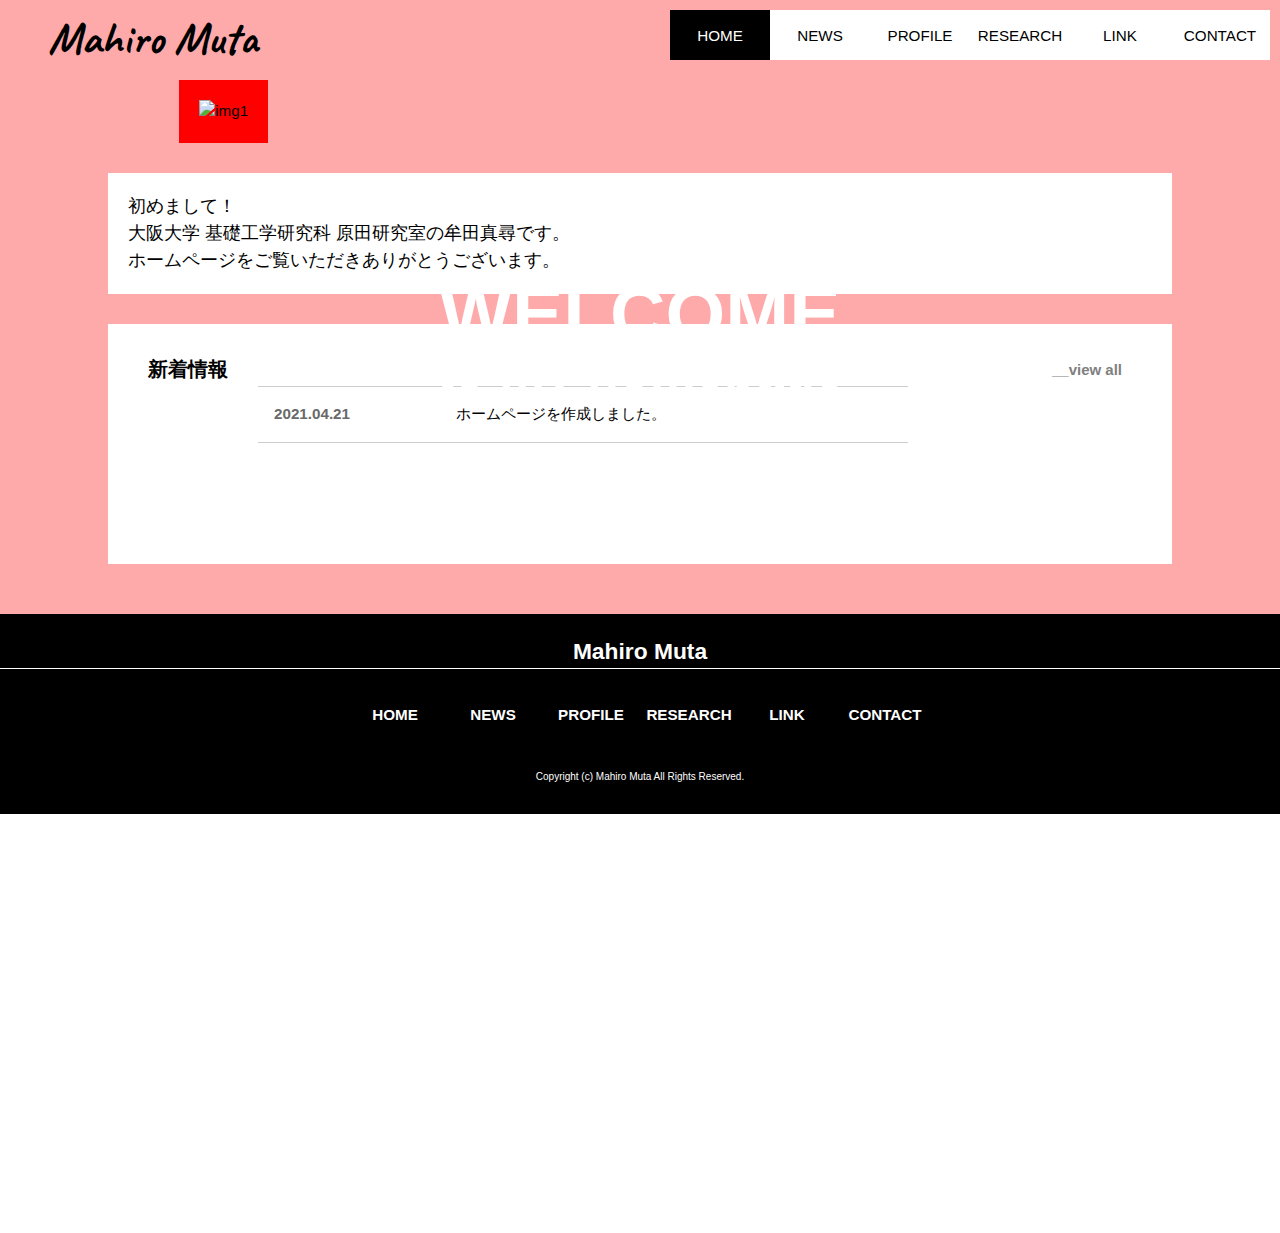
==== index.html @ 73034e50 "first_commit" ====
<!DOCTYPE html>
<html lang="ja">
<head>
    <meta charset="UTF-8">
    <meta http-equiv="X-UA-Compatible" content="IE=edge">
    <meta name="viewport" content="width=device-width, initial-scale=1, maximum-scale=1">
    <title>MahiroMuta_HP</title>
    <link rel="stylesheet" href="css/home.css">
    <link rel="stylesheet" href="css/index.css">
    <link href="https://fonts.googleapis.com/css?family=Caveat" rel="stylesheet">
    <link rel="stylesheet" media="screen and (max-width:1000px)" href="index2.css">
    <link rel="stylesheet" media="screen and (max-width:600px)" href="home2.css">

</head>
<body>
<div id="pagebody">

    <!-- ヘッダー -->
    <div id="header">
        <div class="navbar">
            <div class="name">
                <h1><a href="index.html">Mahiro Muta</a></h1>
            </div>

            <!-- メインメニュー -->
            <ul id="menu">
                <li><a href="index.html"><div class="selected">HOME</div></a></li>
                <li><a href="news.html">NEWS</a></li>
                <li><a href="profile.html">PROFILE</a></li>
                <li><a href="research.html">RESEARCH</a></li>
                <li><a href="link.html">LINK</a></li>
                <li><a href="contact.html">CONTACT</a></li>
            </ul>
            <!-- スマホ用 -->
            <div class="hamburger-menu">
                <input type="checkbox" id="menu-btn-check">
                <label for="menu-btn-check" class="menu-btn"><span></span></label>
                <div class="menu-content">
                    <ul id="menu_min">
                        <li><a href="index.html">HOME</a></li>
                        <li><a href="news.html">NEWS</a></li>
                        <li><a href="profile.html">PROFILE</a></li>
                        <li><a href="research.html">RESEARCH</a></li>
                        <li><a href="link.html">LINK</a></li>
                        <li><a href="contact.html">CONTACT</a></li>
                    </ul>
                </div>
            </div>

        </div>
    </div>

        <!-- ヘッダ画像 -->
        <div class="square1"></div>
    <div id="img_index">
        <img src="./images/img_index1.png" alt="img1" class="ho_absolute">
        <h2>WELCOME</h2>
        <p>to my homepage</p>
    </div>


    <!-- テキスト -->
    <div class="content">
        <div class="content1">
            <p>初めまして！<br>
            大阪大学 基礎工学研究科 原田研究室の牟田真尋です。<br>
            ホームページをご覧いただきありがとうございます。</p>
        </div>
        <div class="content2">
            <li><h3>新着情報</h3></li>
            <a href="news.html"><h4>__view all</h4></a>
            <li><table class="itable">
                <tr>
                    <th>2021.04.21</th>
                    <td>ホームページを作成しました。</td>
                </tr>
            </table></li>
        </div>
    </div>

    <footer>
        <div class="footer1">
            <h2>Mahiro Muta</h2>
        </div>

        <div class="footer2">
            <ul id="footermenu">
                <li><a href="index.html">HOME</a></li>
                <li><a href="news.html">NEWS</a></li>
                <li><a href="profile.html">PROFILE</a></li>
                <li><a href="research.html">RESEARCH</a></li>
                <li><a href="link.html">LINK</a></li>
                <li><a href="contact.html">CONTACT</a></li>
            </ul>
        </div>
        <!-- スマホ用 -->
        <div class="footer2_min">
            <ul id="footermenu_min">
                <li><a href="index.html">HOME</a></li>
                <li><a href="news.html">NEWS</a></li>
                <li><a href="profile.html">PROFILE</a></li>
                <li><a href="research.html">RESEARCH</a></li>
                <li><a href="link.html">LINK</a></li>
                <li><a href="contact.html">CONTACT</a></li>
            </ul>
        </div>

        <div class="footer3">
            Copyright (c) Mahiro Muta All Rights Reserved.
        </div>

    </footer>
    
</div>
</body>
</html>
---- css/home.css ----
@charset "utf-8";

/*============================================
全般的なスタイル
============================================*/
* {
	margin:0; padding:0; 		/*全要素のマージン・パディングをリセット*/
}

body{
    background-color: #ffffff;    /*ページ全体の背景色*/
    font-size:95%;       /* フォントサイズを95%にする */
    font-family: "MS ゴシック",sans-serif;   /* フォントの種類をゴシック系にする */
    line-height:1.5;     /* 行の高さを1.5倍にする */
    color: #000000;
}

div#pagebody {
    width: 100%; margin: 0 auto;
    background-color:#ffaaaa;		/*内容全体の背景色*/
}

/*============================================
メインメニュー
============================================*/
ul#menu{
    width: 600px; height: 50px;
    margin: 10px;
    margin-left: auto;
}

#menu li{
    list-style-type: none;   /*リストマーカー無し*/
    display: inline;    /*インライン表示*/
    float: left;
}

#menu li a{
	color:#000000;		/*文字色*/
    display:block;			/*リンク部分をブロック表示にする*/
	width:100px; height:20px;	/*幅と高さ*/
    background-color:#ffffff;	/*背景色*/
    padding:15px 0px;	/*パディング*/
    text-align:center;		/*テキストをセンター揃えにする*/
	text-decoration:none;		/*リンク部分を下線無しにする*/
}

.selected{
    color:#ffffff;
    background-color: black;
    padding: 15px 0px;
    margin: -15px 0px;
    width:100px; height:20px;	/*幅と高さ*/
}

#menu li a:hover{
    background-color: #eeeeee;
}


img {border:0;} 				/*画像のボーダーを0にする*/

.navbar {
    margin: 0 auto;
    padding: 0;
    display:flex;		
}

.name{
    color: #000000;
	width:300px; height:70px;	/*幅と高さ*/
    text-align: center;
    font-family: sans-serif;
}
.name h1{
    padding: 15px;
    font-size: 45px;
    font-weight: bold;
    padding: 5px 0px 0px 5px;
    font-family: 'Caveat', cursive;
}

.name a{
	color:#000000;		/*文字色*/
    display:block;			/*リンク部分をブロック表示にする*/
    text-align:center;		/*テキストをセンター揃えにする*/
	text-decoration:none;		/*リンク部分を下線無しにする*/
}

.name a:hover{
    color: #444444;
}


/*スマホ用メニューを表示させない*/
#menu_min {
	display: none;
}

#menu-btn-check {
    display: none;
}
/*============================================
ヘッダ画像
============================================*/
.ho_absolute{
    width: 70%;
    background-color: #ff0000;
    padding: 20px;
    margin-top: 10px;
    margin-left: 14%;
    margin-right: auto;
    position: relative;
}

#img_index h2{
    position: absolute;
    color: #ffffff;
    width: 100%;
    height: 100%;
    top: 20vw;
    text-align: center;
    font-weight: bold;
    font-size: 6vw;
    margin: 0;
    padding: 0;
}

#img_index p{
    position: absolute;
    color: #ffffff;
    width: 100%;
    height: 100%;
    top: 26vw;
    text-align: center;
    font-weight: bold;
    font-size: 4vw;
    margin: 0;
    padding: 0;
}


/*============================================
フッター
============================================*/

.footer1 h2{
    color: #ffffff;
    text-align: center;
    font-weight: bold;
    display: block;
    border-bottom: 1px solid #ffffff;
}

ul#footermenu{
    width: 588px; height: 30px;
    margin-right: auto;
    margin-left: auto;
}

#footermenu li{
    list-style-type: none;   /*リストマーカー無し*/
    display: inline;    /*インライン表示*/
    float: left;
}

#footermenu li a{
	color:#ffffff;		/*文字色*/
    font-weight: bold;
    display:block;			/*リンク部分をブロック表示にする*/
    width:90px; height:30px;	/*幅と高さ*/
    margin: 0px 4px;
    padding: 35px 0px 0px 0px;
    text-align:center;	/*テキストをセンター揃えにする*/
	text-decoration:none;		/*リンク部分を下線無しにする*/
}

#footermenu li a:hover{
    color: #777777;
}

.footer3{
    color: #ffffff;
    text-align: center;
    padding: 70px 0px 10px 0px ;
    font-size: 10px;
}

footer{
    background-color: black;
    margin: 50px 0px 0px 0px;
    padding: 20px 0px 20px 0px;
}

/*スマホ用メニューを表示させない*/
#footermenu_min {
	display: none;
}
---- css/index.css ----
@charset "utf-8";

/*============================================
HOME
============================================*/

.content1{
    width: 80%;
    background-color: #ffffff;
    margin-left: auto;
    margin-right: auto;
    margin-top: 30px;
    padding: 20px;
    margin-bottom: 30px;
    font-size: 18px;
    text-align: left;
}

.content2{
    width: 80%; height: 200px;
    background-color: #ffffff;
    margin-left: auto;
    margin-right: auto;
    padding: 20px;
    margin-top: 20px;
    margin-bottom: 30px;
}

.content2 li{
    float: left;
    list-style: none;
}

.content2 a{
    display: block;
    width: 100px;
    margin-right: 10px;
    margin-left: auto;
    margin-top: 10px;
    padding: 5px;
    font-size: 15px;
    color: gray;
    text-decoration:none;		/*リンク部分を下線無しにする*/
    text-align: center;
    position: relative;
}

.content2 a:hover{
    color: #111111;
}

table {
    border-collapse: collapse;
    width: 650px;
    margin-left: auto;
    margin-right: auto;
}

th {
    padding: 1rem 0 1rem 1rem;
    color: dimgray;
    border-top: 1px solid #cccccc;
    border-bottom: 1px solid #cccccc;
    vertical-align: top;
    text-align: left;
}

td {
    padding: 1rem 0 1rem 0;
    border-top: 1px solid #cccccc;
    border-bottom: 1px solid #cccccc;
    text-align: left;
}

h3{
    font-size: 20px;
    width: 80px;
    margin: 10px 30px 20px 20px;
    text-align: center;
}
---- index2.css ----
@charset "utf-8";

/*メニューバー*/
.menu-btn {
    position: fixed;
    top: 10px;
    right: 10px;
    display: flex;
    height: 60px;
    width: 60px;
    justify-content: center;
    align-items: center;
    z-index: 90;
    background-color: #ff0000;
}

.menu-content {
    width: 30%;
    height: 400px;
    position: fixed;
    top: 0;
    left: 100%;
    z-index: 80;
    background-color: #ff0000;
    transition: all 0.5s;/*アニメーション設定*/
}

.menu-btn span,
.menu-btn span:before,
.menu-btn span:after {
    content: '';
    display: block;
    height: 3px;
    width: 25px;
    border-radius: 3px;
    background-color: #ffffff;
    position: absolute;
}
.menu-btn span:before {
    bottom: 8px;
}
.menu-btn span:after {
    top: 8px;
}

#menu-btn-check {
    display: none;
}

.menu-content ul {
    padding: 70px 10px 0;
}
.menu-content ul li {
    border-bottom: solid 1px #ffffff;
    list-style: none;
}
.menu-content ul li a {
    display: block;
    width: 100%;
    font-size: 15px;
    box-sizing: border-box;
    color:#ffffff;
    text-decoration: none;
    padding: 9px 15px 10px 0;
    position: relative;
}
.menu-content ul li a::before {
    content: "";
    width: 7px;
    height: 7px;
    border-top: solid 2px #ffffff;
    border-right: solid 2px #ffffff;
    transform: rotate(45deg);
    position: absolute;
    right: 11px;
    top: 16px;
}

#menu_min li a:hover{
    color: #000000;
}

/*押した時に×にする*/
#menu-btn-check:checked ~ .menu-btn span {
    background-color: rgba(255, 255, 255, 0);/*メニューオープン時は真ん中の線を透明にする*/
}
#menu-btn-check:checked ~ .menu-btn span::before {
    bottom: 0;
    transform: rotate(45deg);
}
#menu-btn-check:checked ~ .menu-btn span::after {
    top: 0;
    transform: rotate(-45deg);
}

#menu-btn-check:checked ~ .menu-content {
    left: 70%;/*メニューを画面内へ*/
}

/*パソコン用メニューを表示させない*/
/*スマホ用メニューを非表示から表示に切り替える*/
#menu_min {
	display: block;
}
/*PC用メニューを非表示にする*/
#menu {
	display: none;
}

.ho_absolute{
    width: 80%;
    margin-left: 7%;
}
#img_index h2{
    top: 25vw;
    font-size: 8vw;
}

#img_index p{
    top: 32vw;
    font-size: 6vw;
}
/*コンテンツ*/
h3{
    width: 80px;
    margin: 10px 30px 0px 20px;
    text-align: center;
}

table {
    border-collapse: collapse;
    margin-top: 30px;
    width: 90%;
    margin-left: auto;
    margin-right: auto;
}

table {
    border-collapse: collapse;
    width: 400px;
    margin-left: auto;
    margin-right: auto;
}

.content2 li{
    float: none;
    list-style: none;
}

.content1{
    width: 80%;
    background-color: #ffffff;
    margin-left: auto;
    margin-right: auto;
    margin-top: 30px;
    padding: 20px;
    margin-bottom: 30px;
    font-size: 18px;
    text-align: left;
}

.content2{
    width: 80%; height: 200px;
    background-color: #ffffff;
    margin-left: auto;
    margin-right: auto;
    padding: 20px;
    margin-top: 20px;
    margin-bottom: 30px;
}

.content2 a{
    margin-right: 10px;
    margin-left: auto;
    margin-top: 0px;
    color: gray;
    text-decoration:none;	/*リンク部分を下線無しにする*/
    text-align: center;
    position: relative;
}

.content2 a:hover{
    color: #111111;
}
---- home2.css ----
@charset "utf-8";

/*パソコン用メニューを表示させない*/
/*スマホ用メニューを非表示から表示に切り替える*/
#footermenu_min {
	display: block;
}
/*PC用メニューを非表示にする*/
#footermenu {
	display: none;
}

/*============================================
フッター
============================================*/

ul#footermenu_min{
    width: 588px; height: 30px;
    margin-right: auto;
    margin-left: auto;
}

#footermenu_min li{
    list-style-type: none;   /*リストマーカー無し*/
    flex-wrap: wrap;    /*インライン表示*/
    float: left;
}

#footermenu_min li a{
	color:#ffffff;		/*文字色*/
    font-weight: bold;
    display:block;			/*リンク部分をブロック表示にする*/
    width:150px; height:20px;	/*幅と高さ*/
    margin: 30px 4px 0px 4px;
    box-sizing: border-box;
    text-align:center;	/*テキストをセンター揃えにする*/
	text-decoration:none;		/*リンク部分を下線無しにする*/
}

#footermenu_min li a:hover{
    color: #777777;
}

.footer3{
    margin-top: 30px;
}
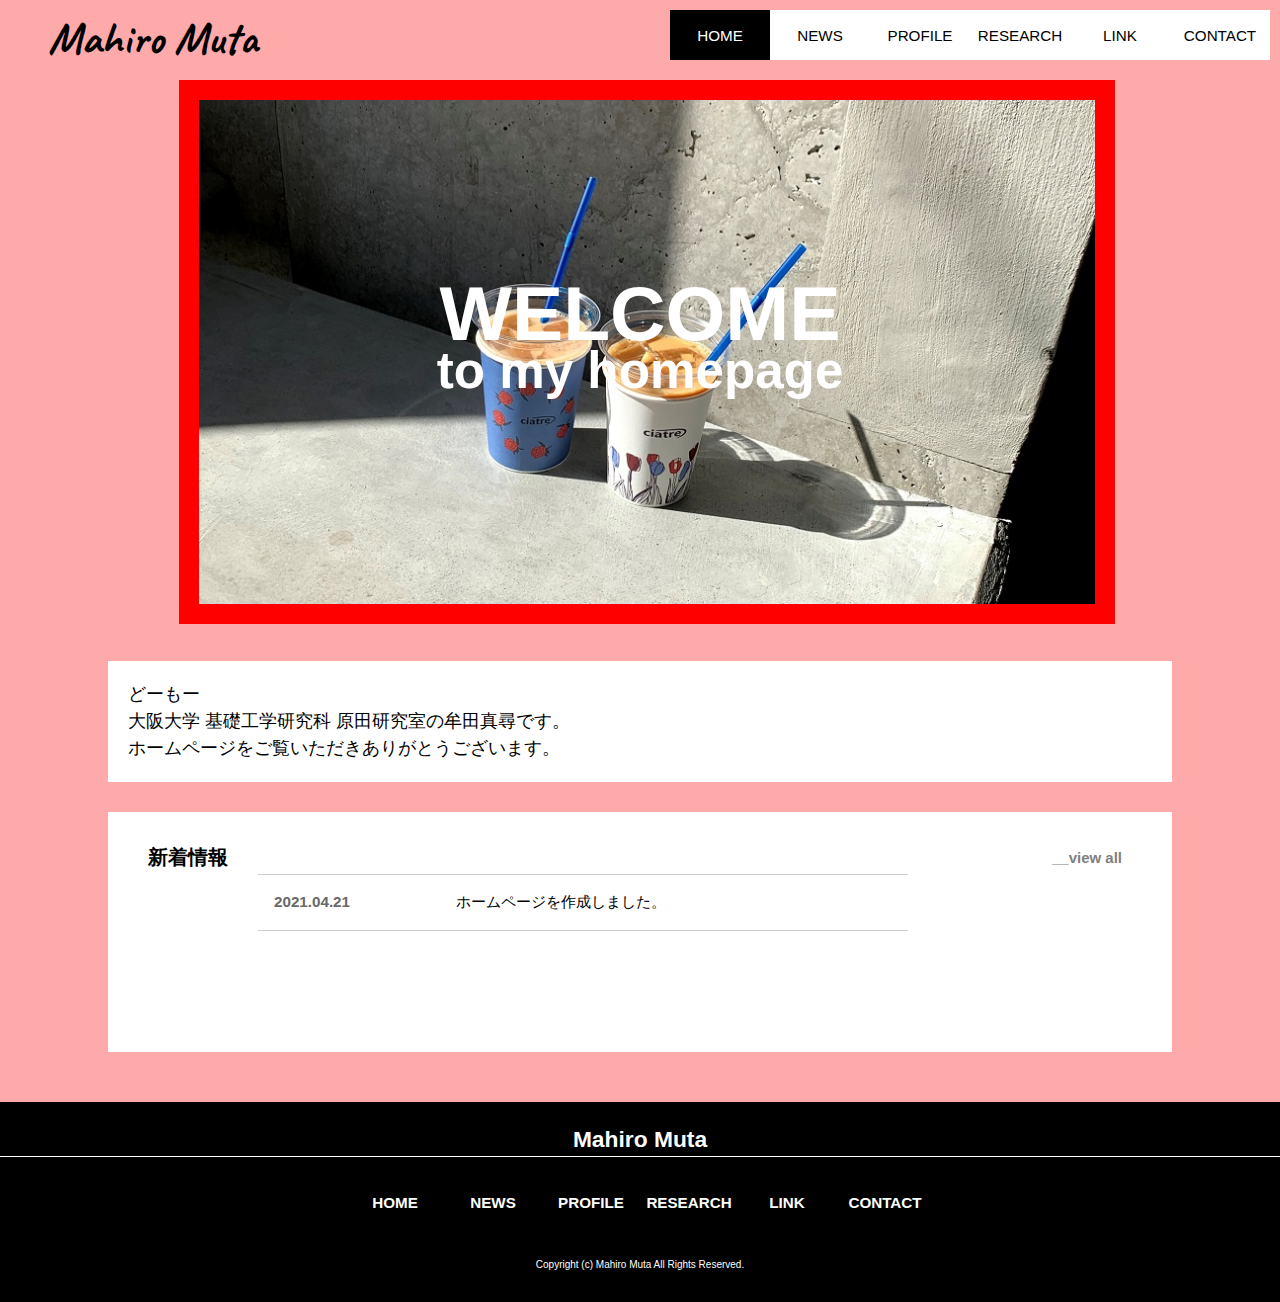
==== commit 503850db: "test_commit" ====
--- a/index.html
+++ b/index.html
@@ -62,7 +62,7 @@
     <!-- テキスト -->
     <div class="content">
         <div class="content1">
-            <p>初めまして！<br>
+            <p>どーもー<br>
             大阪大学 基礎工学研究科 原田研究室の牟田真尋です。<br>
             ホームページをご覧いただきありがとうございます。</p>
         </div>
--- a/index2.css
+++ b/index2.css
@@ -112,12 +112,12 @@
     margin-left: 7%;
 }
 #img_index h2{
-    top: 25vw;
+    top: 45vw;
     font-size: 8vw;
 }
 
 #img_index p{
-    top: 32vw;
+    top: 52vw;
     font-size: 6vw;
 }
 /*コンテンツ*/
--- a/home2.css
+++ b/home2.css
@@ -30,7 +30,7 @@
 	color:#ffffff;		/*文字色*/
     font-weight: bold;
     display:block;			/*リンク部分をブロック表示にする*/
-    width:150px; height:20px;	/*幅と高さ*/
+    width:200px; height:20px;	/*幅と高さ*/
     margin: 30px 4px 0px 4px;
     box-sizing: border-box;
     text-align:center;	/*テキストをセンター揃えにする*/
@@ -42,6 +42,10 @@
 }
 
 .footer3{
-    margin-top: 30px;
+    margin-top: 70px;
+    color: #ffffff;
+    text-align: center;
+    padding: 70px 0px 10px 0px ;
+    font-size: 10px;
 }
 
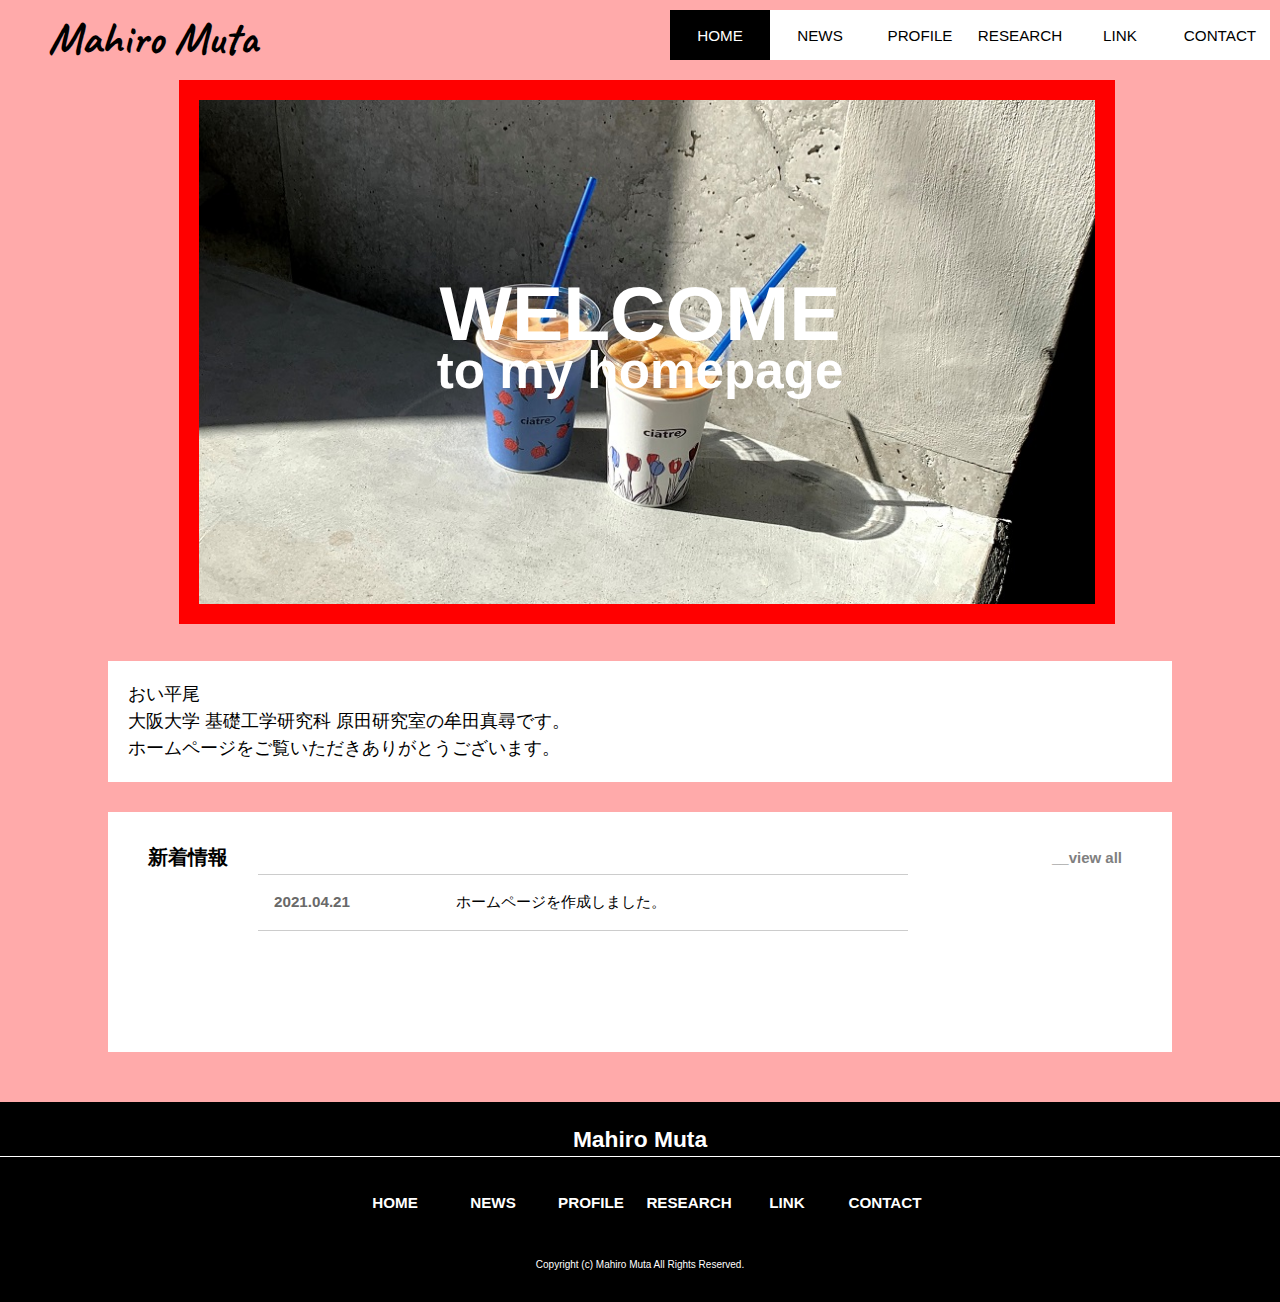
==== commit 0be426a3: "add おい平尾" ====
--- a/index.html
+++ b/index.html
@@ -62,7 +62,7 @@
     <!-- テキスト -->
     <div class="content">
         <div class="content1">
-            <p>どーもー<br>
+            <p>おい平尾<br>
             大阪大学 基礎工学研究科 原田研究室の牟田真尋です。<br>
             ホームページをご覧いただきありがとうございます。</p>
         </div>
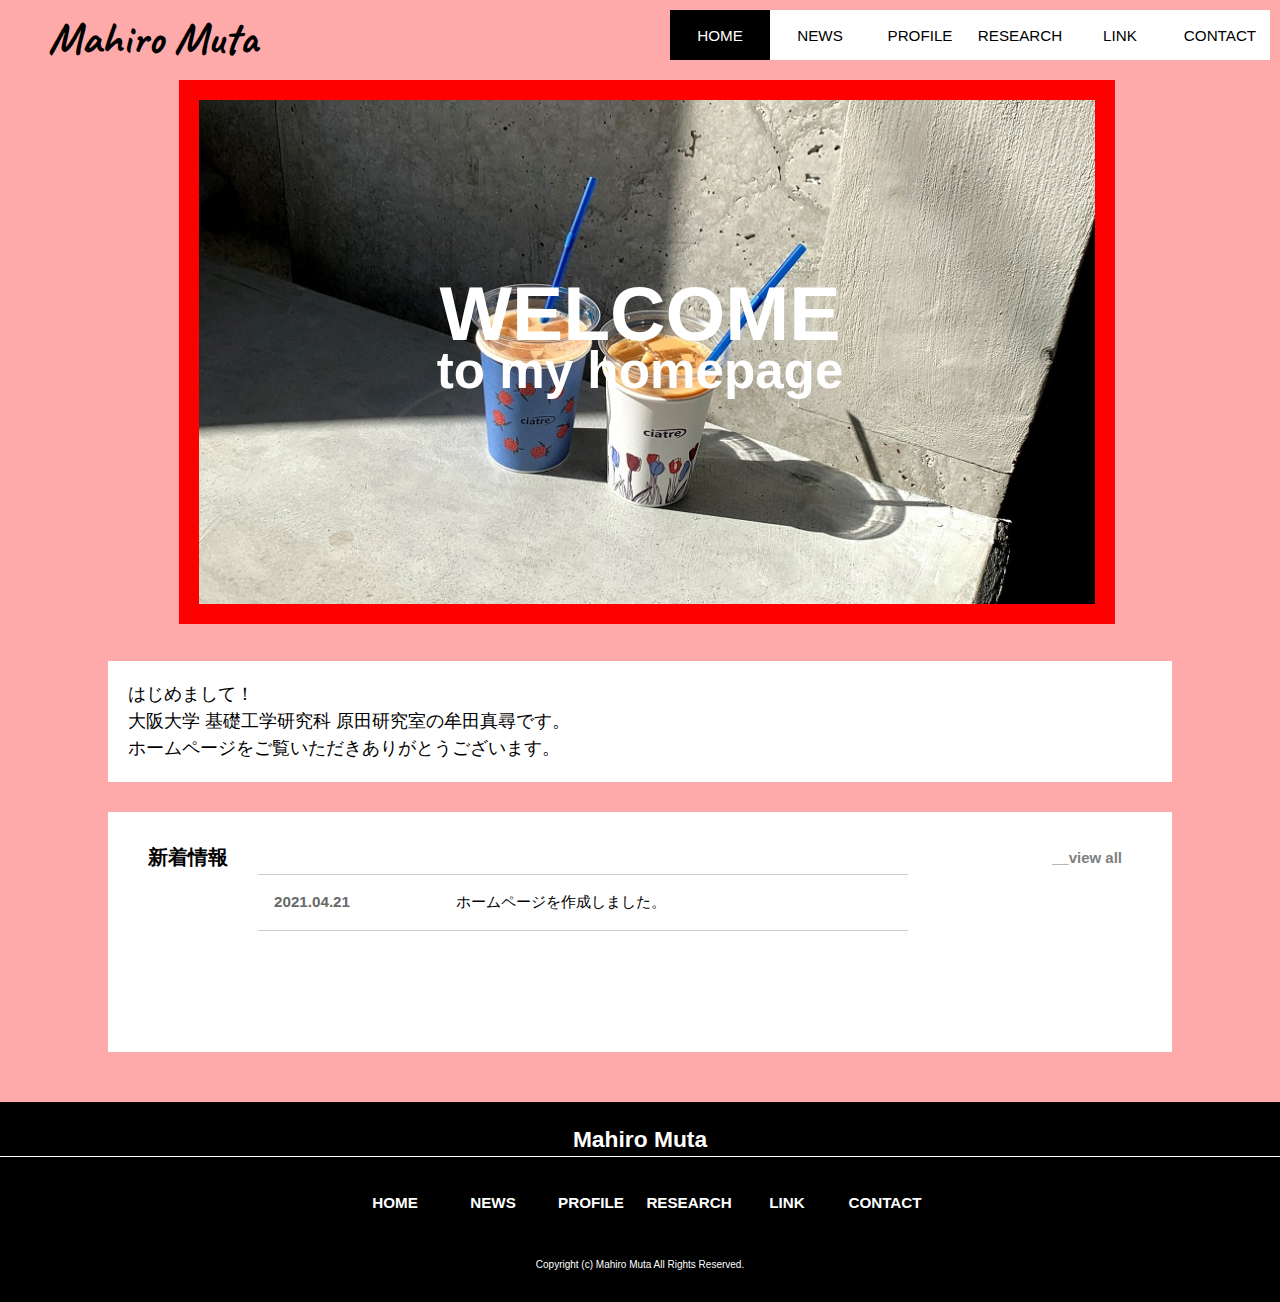
==== commit 8b969935: "seventh_commit" ====
--- a/index.html
+++ b/index.html
@@ -62,7 +62,7 @@
     <!-- テキスト -->
     <div class="content">
         <div class="content1">
-            <p>おい平尾<br>
+            <p>はじめまして！<br>
             大阪大学 基礎工学研究科 原田研究室の牟田真尋です。<br>
             ホームページをご覧いただきありがとうございます。</p>
         </div>
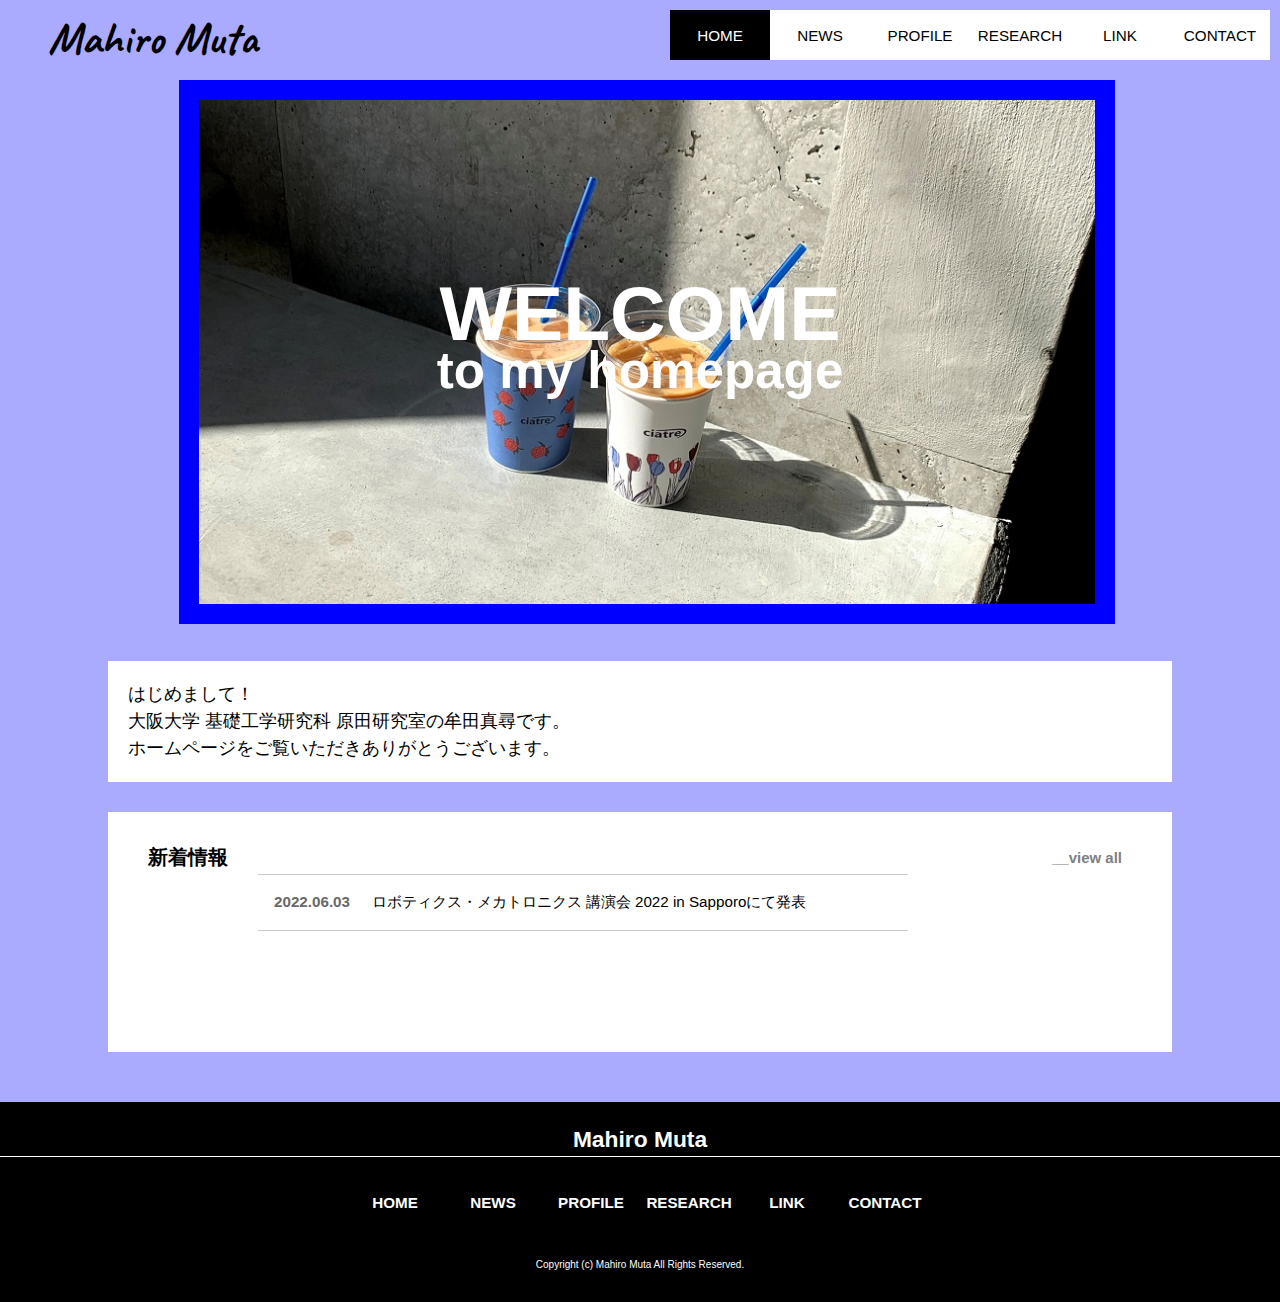
==== commit 732728bc: "おい、平尾2" ====
--- a/index.html
+++ b/index.html
@@ -71,8 +71,8 @@
             <a href="news.html"><h4>__view all</h4></a>
             <li><table class="itable">
                 <tr>
-                    <th>2021.04.21</th>
-                    <td>ホームページを作成しました。</td>
+                    <th>2022.06.03</th>
+                    <td>ロボティクス・メカトロニクス 講演会 2022 in Sapporoにて発表</td>
                 </tr>
             </table></li>
         </div>
--- a/css/home.css
+++ b/css/home.css
@@ -17,7 +17,7 @@
 
 div#pagebody {
     width: 100%; margin: 0 auto;
-    background-color:#ffaaaa;		/*内容全体の背景色*/
+    background-color:#aaaaff;		/*内容全体の背景色*/
 }
 
 /*============================================
@@ -105,7 +105,7 @@
 ============================================*/
 .ho_absolute{
     width: 70%;
-    background-color: #ff0000;
+    background-color: #0000ff;
     padding: 20px;
     margin-top: 10px;
     margin-left: 14%;
--- a/index2.css
+++ b/index2.css
@@ -11,7 +11,7 @@
     justify-content: center;
     align-items: center;
     z-index: 90;
-    background-color: #ff0000;
+    background-color: #0000ff;
 }
 
 .menu-content {
@@ -21,7 +21,7 @@
     top: 0;
     left: 100%;
     z-index: 80;
-    background-color: #ff0000;
+    background-color: #0000ff;
     transition: all 0.5s;/*アニメーション設定*/
 }
 
